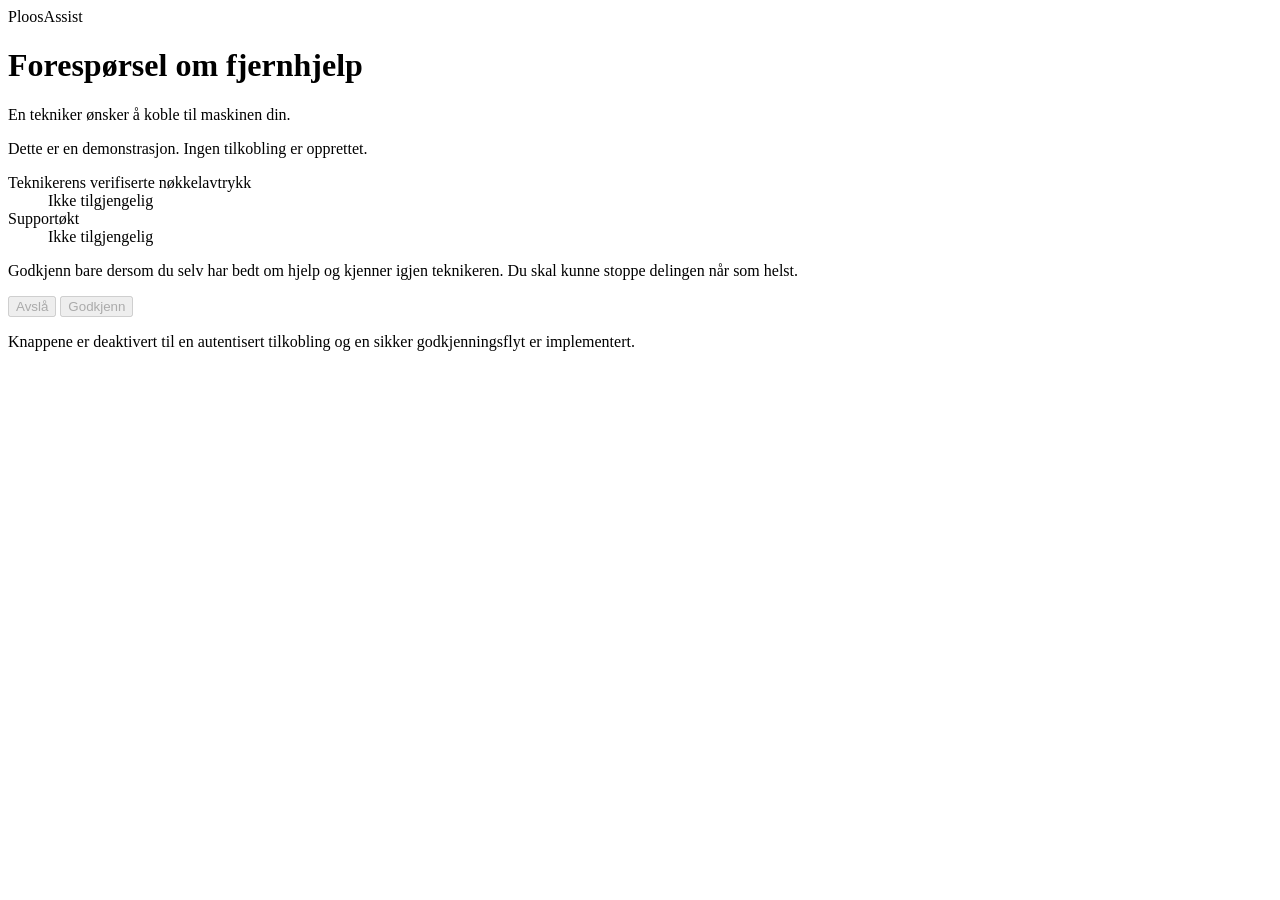
==== web/host-consent/index.html @ e5135928 "feat: accessible fail-closed host consent UI prototype" ====
<!doctype html>
<html lang="nb">
<head>
<meta charset="utf-8">
<meta name="viewport" content="width=device-width,initial-scale=1">
<meta name="color-scheme" content="light">
<title>PloosAssist – godkjenn fjernhjelp</title>
<link rel="stylesheet" href="style.css">
</head>
<body>
<main class="card" aria-labelledby="title">
  <div class="brand">PloosAssist</div>
  <h1 id="title">Forespørsel om fjernhjelp</h1>
  <p class="lead">En tekniker ønsker å koble til maskinen din.</p>
  <div class="notice" role="status" id="status">Dette er en demonstrasjon. Ingen tilkobling er opprettet.</div>
  <dl>
    <dt>Teknikerens verifiserte nøkkelavtrykk</dt>
    <dd id="fingerprint">Ikke tilgjengelig</dd>
    <dt>Supportøkt</dt>
    <dd id="session">Ikke tilgjengelig</dd>
  </dl>
  <p>Godkjenn bare dersom du selv har bedt om hjelp og kjenner igjen teknikeren. Du skal kunne stoppe delingen når som helst.</p>
  <div class="actions">
    <button id="deny" type="button" disabled>Avslå</button>
    <button id="approve" type="button" disabled>Godkjenn</button>
  </div>
  <p class="footnote">Knappene er deaktivert til en autentisert tilkobling og en sikker godkjenningsflyt er implementert.</p>
</main>
<script src="script.js"></script>
</body>
</html>
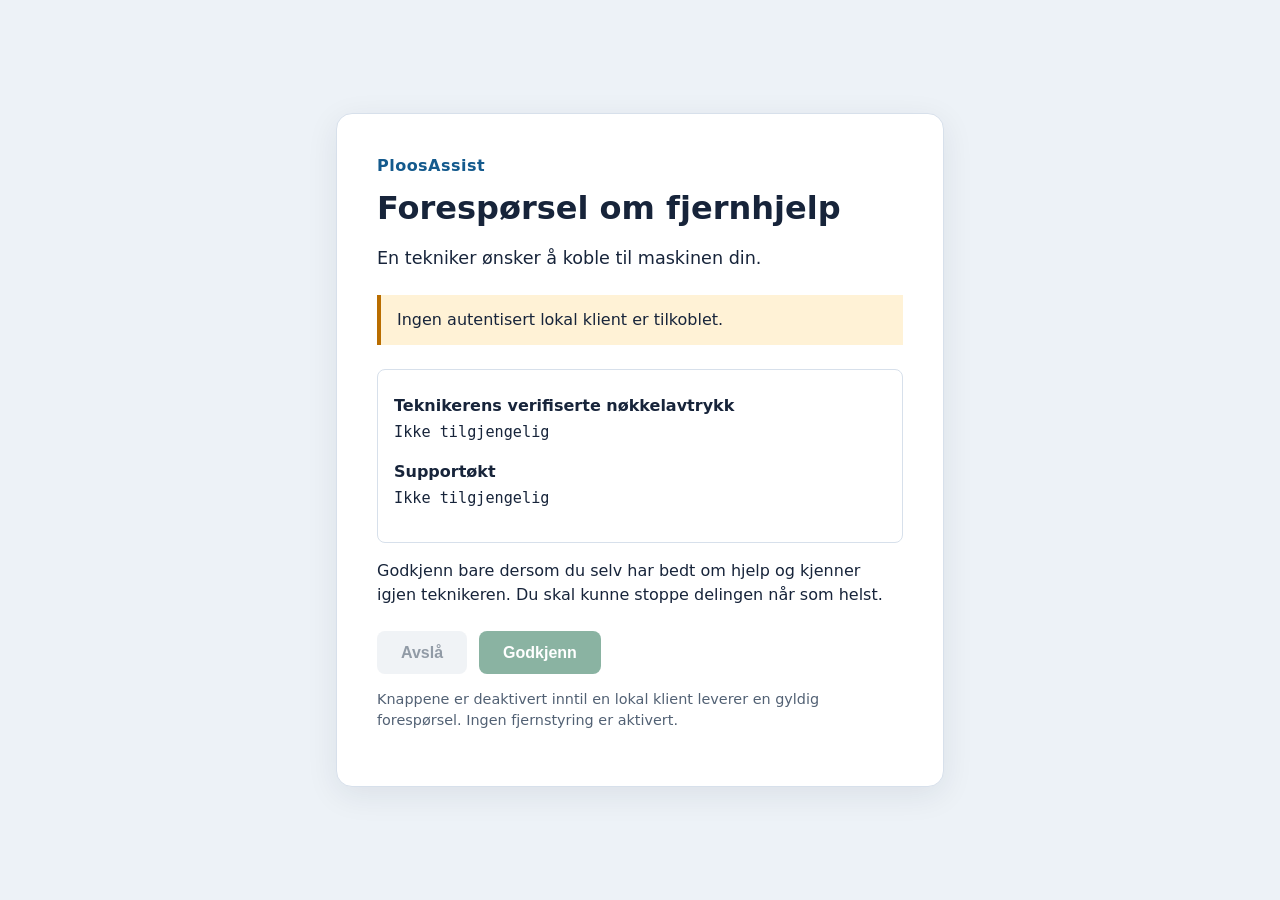
==== commit 2525009e: "docs: explain consent UI is disabled without local authenticated adapter" ====
--- a/web/host-consent/index.html
+++ b/web/host-consent/index.html
@@ -12,7 +12,7 @@
   <div class="brand">PloosAssist</div>
   <h1 id="title">Forespørsel om fjernhjelp</h1>
   <p class="lead">En tekniker ønsker å koble til maskinen din.</p>
-  <div class="notice" role="status" id="status">Dette er en demonstrasjon. Ingen tilkobling er opprettet.</div>
+  <div class="notice" role="status" id="status">Ingen autentisert lokal klient er tilkoblet.</div>
   <dl>
     <dt>Teknikerens verifiserte nøkkelavtrykk</dt>
     <dd id="fingerprint">Ikke tilgjengelig</dd>
@@ -24,7 +24,7 @@
     <button id="deny" type="button" disabled>Avslå</button>
     <button id="approve" type="button" disabled>Godkjenn</button>
   </div>
-  <p class="footnote">Knappene er deaktivert til en autentisert tilkobling og en sikker godkjenningsflyt er implementert.</p>
+  <p class="footnote">Knappene er deaktivert inntil en lokal klient leverer en gyldig forespørsel. Ingen fjernstyring er aktivert.</p>
 </main>
 <script src="script.js"></script>
 </body>
--- a/web/host-consent/style.css
+++ b/web/host-consent/style.css
@@ -0,0 +1 @@
+:root{font-family:system-ui,-apple-system,"Segoe UI",sans-serif;color:#17243a;background:#edf2f7;line-height:1.5}*{box-sizing:border-box}body{margin:0;padding:2rem 1rem;min-height:100vh;display:grid;place-items:center}.card{width:min(100%,38rem);background:#fff;border:1px solid #d7e0eb;border-radius:1rem;padding:clamp(1.25rem,4vw,2.5rem);box-shadow:0 8px 32px #17243a15}.brand{font-weight:800;color:#145a8d;letter-spacing:.03em}h1{line-height:1.2;margin:.7rem 0}.lead{font-size:1.1rem}.notice{background:#fff2d6;border-left:4px solid #b96d00;padding:.8rem 1rem;margin:1.5rem 0}dl{border:1px solid #d7e0eb;border-radius:.5rem;padding:1rem;overflow-wrap:anywhere}dt{font-weight:700;margin-top:.5rem}dd{margin:.2rem 0 1rem;font-family:ui-monospace,monospace;font-size:.95rem}.actions{display:flex;gap:.75rem;flex-wrap:wrap;margin-top:1.5rem}button{border:0;border-radius:.5rem;padding:.8rem 1.5rem;font-size:1rem;font-weight:700}#deny{background:#e3e8ee;color:#26394f}#approve{background:#176a48;color:white}button:disabled{opacity:.5;cursor:not-allowed}.footnote{font-size:.9rem;color:#526174}@media(prefers-reduced-motion:no-preference){button{transition:filter .15s}}
